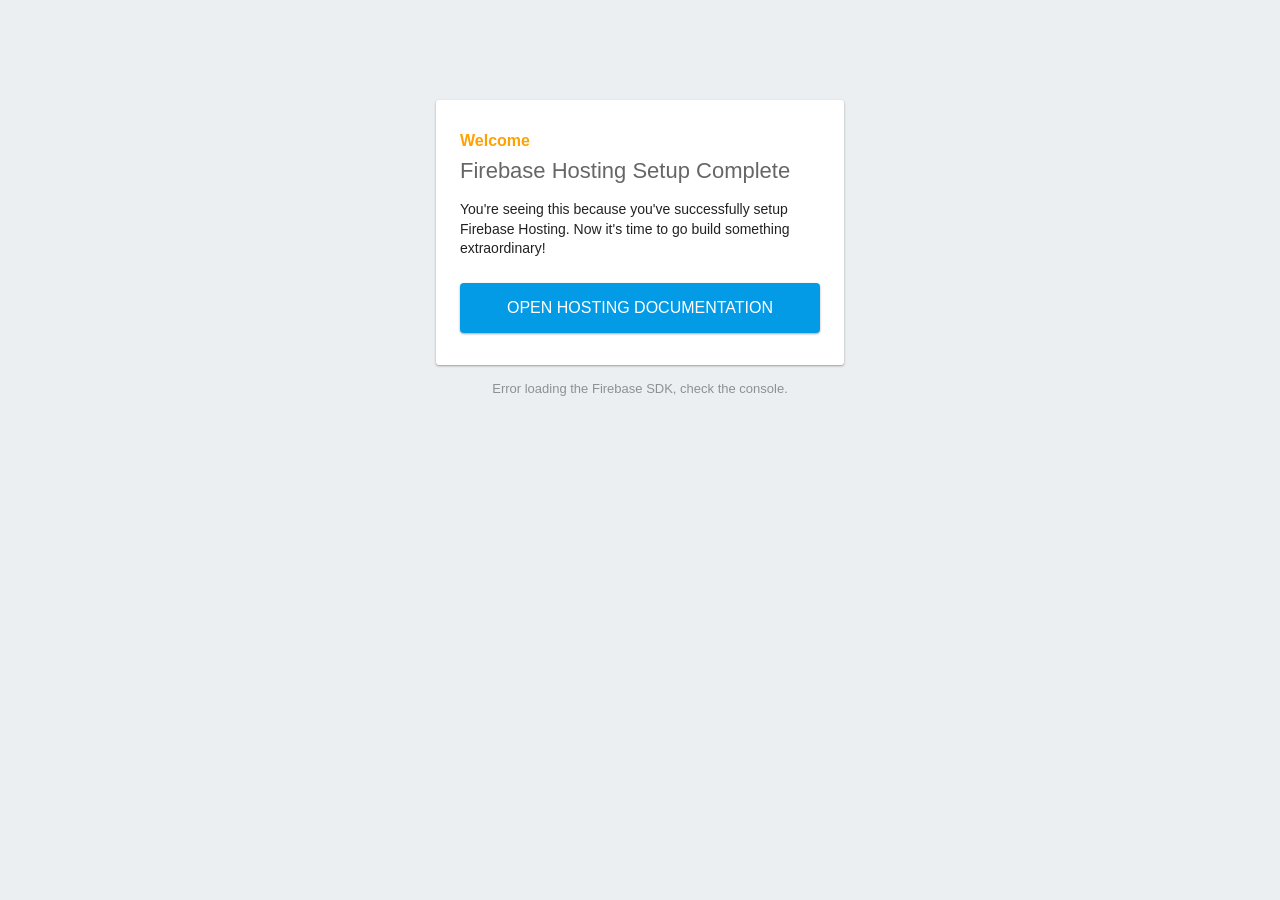
==== public/index.html @ 5edcbff5 "Primeiro commit: estrutura do site e config do Firebase" ====
<!DOCTYPE html>
<html>
  <head>
    <meta charset="utf-8">
    <meta name="viewport" content="width=device-width, initial-scale=1">
    <title>Welcome to Firebase Hosting</title>

    <!-- update the version number as needed -->
    <script defer src="/__/firebase/12.10.0/firebase-app-compat.js"></script>
    <!-- include only the Firebase features as you need -->
    <script defer src="/__/firebase/12.10.0/firebase-auth-compat.js"></script>
    <script defer src="/__/firebase/12.10.0/firebase-database-compat.js"></script>
    <script defer src="/__/firebase/12.10.0/firebase-firestore-compat.js"></script>
    <script defer src="/__/firebase/12.10.0/firebase-functions-compat.js"></script>
    <script defer src="/__/firebase/12.10.0/firebase-messaging-compat.js"></script>
    <script defer src="/__/firebase/12.10.0/firebase-storage-compat.js"></script>
    <script defer src="/__/firebase/12.10.0/firebase-analytics-compat.js"></script>
    <script defer src="/__/firebase/12.10.0/firebase-remote-config-compat.js"></script>
    <script defer src="/__/firebase/12.10.0/firebase-performance-compat.js"></script>
    <!-- 
      initialize the SDK after all desired features are loaded, set useEmulator to false
      to avoid connecting the SDK to running emulators.
    -->
    <script defer src="/__/firebase/init.js?useEmulator=true"></script>

    <style media="screen">
      body { background: #ECEFF1; color: rgba(0,0,0,0.87); font-family: Roboto, Helvetica, Arial, sans-serif; margin: 0; padding: 0; }
      #message { background: white; max-width: 360px; margin: 100px auto 16px; padding: 32px 24px; border-radius: 3px; }
      #message h2 { color: #ffa100; font-weight: bold; font-size: 16px; margin: 0 0 8px; }
      #message h1 { font-size: 22px; font-weight: 300; color: rgba(0,0,0,0.6); margin: 0 0 16px;}
      #message p { line-height: 140%; margin: 16px 0 24px; font-size: 14px; }
      #message a { display: block; text-align: center; background: #039be5; text-transform: uppercase; text-decoration: none; color: white; padding: 16px; border-radius: 4px; }
      #message, #message a { box-shadow: 0 1px 3px rgba(0,0,0,0.12), 0 1px 2px rgba(0,0,0,0.24); }
      #load { color: rgba(0,0,0,0.4); text-align: center; font-size: 13px; }
      @media (max-width: 600px) {
        body, #message { margin-top: 0; background: white; box-shadow: none; }
        body { border-top: 16px solid #ffa100; }
      }
    </style>
  </head>
  <body>
    <div id="message">
      <h2>Welcome</h2>
      <h1>Firebase Hosting Setup Complete</h1>
      <p>You're seeing this because you've successfully setup Firebase Hosting. Now it's time to go build something extraordinary!</p>
      <a target="_blank" href="https://firebase.google.com/docs/hosting/">Open Hosting Documentation</a>
    </div>
    <p id="load">Firebase SDK Loading&hellip;</p>

    <script>
      document.addEventListener('DOMContentLoaded', function() {
        const loadEl = document.querySelector('#load');
        // // 🔥🔥🔥🔥🔥🔥🔥🔥🔥🔥🔥🔥🔥🔥🔥🔥🔥🔥🔥🔥🔥🔥🔥🔥🔥🔥🔥🔥🔥🔥🔥
        // // The Firebase SDK is initialized and available here!
        //
        // firebase.auth().onAuthStateChanged(user => { });
        // firebase.database().ref('/path/to/ref').on('value', snapshot => { });
        // firebase.firestore().doc('/foo/bar').get().then(() => { });
        // firebase.functions().httpsCallable('yourFunction')().then(() => { });
        // firebase.messaging().requestPermission().then(() => { });
        // firebase.storage().ref('/path/to/ref').getDownloadURL().then(() => { });
        // firebase.analytics(); // call to activate
        // firebase.analytics().logEvent('tutorial_completed');
        // firebase.performance(); // call to activate
        //
        // // 🔥🔥🔥🔥🔥🔥🔥🔥🔥🔥🔥🔥🔥🔥🔥🔥🔥🔥🔥🔥🔥🔥🔥🔥🔥🔥🔥🔥🔥🔥🔥

        try {
          let app = firebase.app();
          let features = [
            'auth', 
            'database', 
            'firestore',
            'functions',
            'messaging', 
            'storage', 
            'analytics', 
            'remoteConfig',
            'performance',
          ].filter(feature => typeof app[feature] === 'function');
          loadEl.textContent = `Firebase SDK loaded with ${features.join(', ')}`;
        } catch (e) {
          console.error(e);
          loadEl.textContent = 'Error loading the Firebase SDK, check the console.';
        }
      });
    </script>
  </body>
</html>
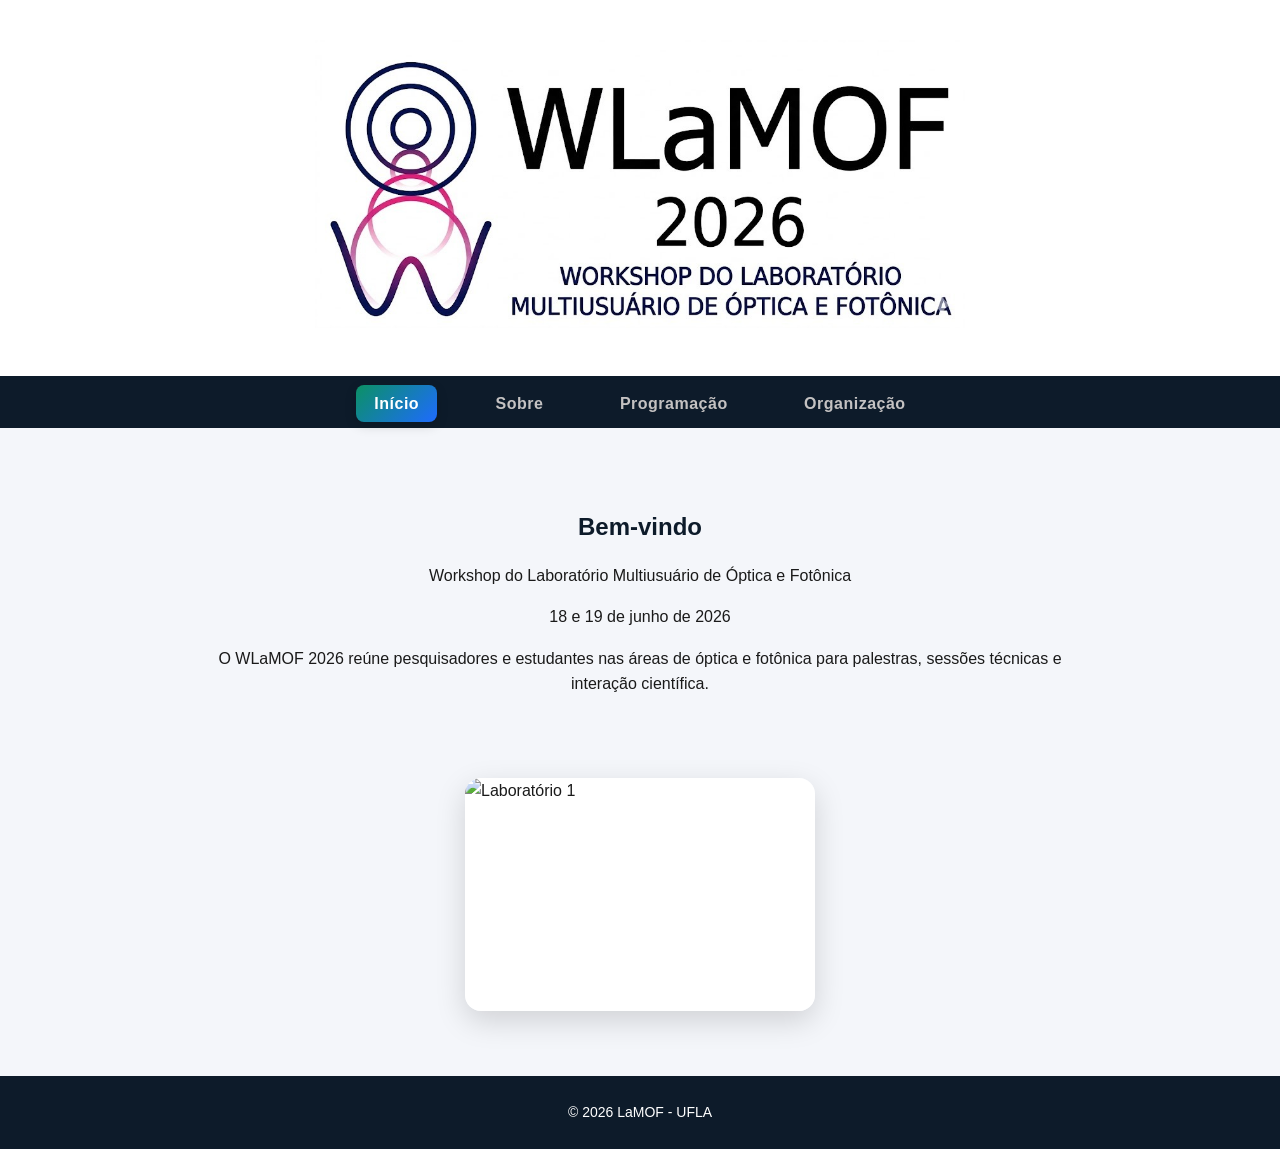
==== commit 2ed4af56: "Adicionando automação do Firebase (GitHub Actions)" ====
--- a/public/index.html
+++ b/public/index.html
@@ -1,89 +1,58 @@
 <!DOCTYPE html>
-<html>
-  <head>
-    <meta charset="utf-8">
-    <meta name="viewport" content="width=device-width, initial-scale=1">
-    <title>Welcome to Firebase Hosting</title>
+<html lang="pt-br">
+<head>
+  <meta charset="UTF-8">
+  <title>WLaMOF 2026</title>
+  <meta name="viewport" content="width=device-width, initial-scale=1.0">
+  <link rel="stylesheet" href="style.css">
+</head>
+<body>
 
-    <!-- update the version number as needed -->
-    <script defer src="/__/firebase/12.10.0/firebase-app-compat.js"></script>
-    <!-- include only the Firebase features as you need -->
-    <script defer src="/__/firebase/12.10.0/firebase-auth-compat.js"></script>
-    <script defer src="/__/firebase/12.10.0/firebase-database-compat.js"></script>
-    <script defer src="/__/firebase/12.10.0/firebase-firestore-compat.js"></script>
-    <script defer src="/__/firebase/12.10.0/firebase-functions-compat.js"></script>
-    <script defer src="/__/firebase/12.10.0/firebase-messaging-compat.js"></script>
-    <script defer src="/__/firebase/12.10.0/firebase-storage-compat.js"></script>
-    <script defer src="/__/firebase/12.10.0/firebase-analytics-compat.js"></script>
-    <script defer src="/__/firebase/12.10.0/firebase-remote-config-compat.js"></script>
-    <script defer src="/__/firebase/12.10.0/firebase-performance-compat.js"></script>
-    <!-- 
-      initialize the SDK after all desired features are loaded, set useEmulator to false
-      to avoid connecting the SDK to running emulators.
-    -->
-    <script defer src="/__/firebase/init.js?useEmulator=true"></script>
 
-    <style media="screen">
-      body { background: #ECEFF1; color: rgba(0,0,0,0.87); font-family: Roboto, Helvetica, Arial, sans-serif; margin: 0; padding: 0; }
-      #message { background: white; max-width: 360px; margin: 100px auto 16px; padding: 32px 24px; border-radius: 3px; }
-      #message h2 { color: #ffa100; font-weight: bold; font-size: 16px; margin: 0 0 8px; }
-      #message h1 { font-size: 22px; font-weight: 300; color: rgba(0,0,0,0.6); margin: 0 0 16px;}
-      #message p { line-height: 140%; margin: 16px 0 24px; font-size: 14px; }
-      #message a { display: block; text-align: center; background: #039be5; text-transform: uppercase; text-decoration: none; color: white; padding: 16px; border-radius: 4px; }
-      #message, #message a { box-shadow: 0 1px 3px rgba(0,0,0,0.12), 0 1px 2px rgba(0,0,0,0.24); }
-      #load { color: rgba(0,0,0,0.4); text-align: center; font-size: 13px; }
-      @media (max-width: 600px) {
-        body, #message { margin-top: 0; background: white; box-shadow: none; }
-        body { border-top: 16px solid #ffa100; }
-      }
-    </style>
-  </head>
-  <body>
-    <div id="message">
-      <h2>Welcome</h2>
-      <h1>Firebase Hosting Setup Complete</h1>
-      <p>You're seeing this because you've successfully setup Firebase Hosting. Now it's time to go build something extraordinary!</p>
-      <a target="_blank" href="https://firebase.google.com/docs/hosting/">Open Hosting Documentation</a>
+<header>
+  <img src="assets/logo.png" class="logo">
+</header>
+
+<nav>
+  <a href="index.html" class="active">Início</a>
+  <a href="sobre.html">Sobre</a>
+  <a href="programacao.html">Programação</a>
+  <a href="organizacao.html">Organização</a>
+</nav>
+
+<main>
+
+
+ <section class="intro">
+    <h2>Bem-vindo</h2>
+
+    <p>Workshop do Laboratório Multiusuário de Óptica e Fotônica</p>
+    <span class="date">18 e 19 de junho de 2026</span>
+    <p>
+      O WLaMOF 2026 reúne pesquisadores e estudantes nas áreas de
+      óptica e fotônica para palestras, sessões técnicas e interação científica.
+    </p>
+  </section>
+
+  <!-- CARROSSEL -->
+  <section class="carousel-section">
+    <div class="carousel-container">
+      <div class="carousel-track">
+        <img src="assets/F1.png" alt="Laboratório 1">
+        <img src="assets/F2.png" alt="Laboratório 2">
+        <img src="assets/F3.png" alt="Laboratório 3">
+        <img src="assets/F4.png" alt="Laboratório 4">
+        <img src="assets/F5.png" alt="Laboratório 5">
+      </div>
     </div>
-    <p id="load">Firebase SDK Loading&hellip;</p>
+  </section>
 
-    <script>
-      document.addEventListener('DOMContentLoaded', function() {
-        const loadEl = document.querySelector('#load');
-        // // 🔥🔥🔥🔥🔥🔥🔥🔥🔥🔥🔥🔥🔥🔥🔥🔥🔥🔥🔥🔥🔥🔥🔥🔥🔥🔥🔥🔥🔥🔥🔥
-        // // The Firebase SDK is initialized and available here!
-        //
-        // firebase.auth().onAuthStateChanged(user => { });
-        // firebase.database().ref('/path/to/ref').on('value', snapshot => { });
-        // firebase.firestore().doc('/foo/bar').get().then(() => { });
-        // firebase.functions().httpsCallable('yourFunction')().then(() => { });
-        // firebase.messaging().requestPermission().then(() => { });
-        // firebase.storage().ref('/path/to/ref').getDownloadURL().then(() => { });
-        // firebase.analytics(); // call to activate
-        // firebase.analytics().logEvent('tutorial_completed');
-        // firebase.performance(); // call to activate
-        //
-        // // 🔥🔥🔥🔥🔥🔥🔥🔥🔥🔥🔥🔥🔥🔥🔥🔥🔥🔥🔥🔥🔥🔥🔥🔥🔥🔥🔥🔥🔥🔥🔥
+</main>
 
-        try {
-          let app = firebase.app();
-          let features = [
-            'auth', 
-            'database', 
-            'firestore',
-            'functions',
-            'messaging', 
-            'storage', 
-            'analytics', 
-            'remoteConfig',
-            'performance',
-          ].filter(feature => typeof app[feature] === 'function');
-          loadEl.textContent = `Firebase SDK loaded with ${features.join(', ')}`;
-        } catch (e) {
-          console.error(e);
-          loadEl.textContent = 'Error loading the Firebase SDK, check the console.';
-        }
-      });
-    </script>
-  </body>
-</html>
+<footer>
+  © 2026 LaMOF - UFLA
+</footer>
+
+<script src="script.js"></script>
+</body>
+</html>
--- a/public/style.css
+++ b/public/style.css
@@ -0,0 +1,192 @@
+
+body {
+  font-family: 'Segoe UI', Arial, sans-serif;
+  margin: 0;
+  background-color: #f4f6fa;
+  color: #1a1a1a;
+  line-height: 1.6;
+}
+
+header {
+  background: white;
+  text-align: center;
+  padding: 40px 20px;
+  border-bottom: 3px solid #0d1b2a;
+}
+
+.logo {
+  max-width: 650px;
+  width: 90%;
+  height: auto;
+}
+
+nav {
+  background: #0d1b2a;
+  text-align: center;
+  padding: 12px;
+}
+
+nav a {
+  color: white;
+  margin: 0 18px;
+  text-decoration: none;
+  font-weight: 600;
+  letter-spacing: 0.5px;
+}
+
+nav a:hover {
+  color: #d0006f;
+}
+
+.container {
+  max-width: 1000px;
+  margin: 50px auto;
+  padding: 0 20px;
+}
+
+h1, h2, h3 {
+  color: #0d1b2a;
+}
+
+.schedule-day {
+  margin-top: 30px;
+  padding: 20px;
+  background: white;
+  border-left: 5px solid #d0006f;
+  box-shadow: 0 2px 8px rgba(0,0,0,0.05);
+}
+
+footer {
+  margin-top: 60px;
+  padding: 25px;
+  background: #0d1b2a;
+  color: white;
+  text-align: center;
+  font-size: 14px;
+}
+
+nav a {
+  padding: 10px 18px;
+  text-decoration: none;
+  color: #c4c2c2;
+  border-radius: 8px;
+  transition: all 0.25s ease;
+}
+
+/* Hover bonito */
+nav a:hover {
+  background: #f0f4ff;
+  color: #0b3d91;
+}
+
+/* Aba ativa */
+nav a.active {
+  background: linear-gradient(135deg, #0b9164, #1e6bff);
+  color: white;
+  font-weight: 600;
+  box-shadow: 0 4px 12px rgba(0,0,0,0.15);
+}
+
+.obs {
+  color: #777;
+  font-size: 0.9em;
+}
+
+.card {
+  background: #f7f9ff;
+  padding: 15px;
+  margin-bottom: 12px;
+  border-radius: 8px;
+}
+
+
+/* HERO HEADER */
+
+.hero-header {
+  text-align: center;
+  padding: 40px 20px;
+  background: linear-gradient(135deg, #0b3d91, #1e6bff);
+  color: white;
+}
+
+.hero-header .logo {
+  width: 120px;
+  margin-bottom: 15px;
+}
+
+.hero-text h1 {
+  margin: 10px 0 5px;
+  font-size: 2.2rem;
+}
+
+.hero-text .date {
+  display: block;
+  margin-top: 8px;
+  font-weight: 500;
+  opacity: 0.9;
+}
+
+/* CARROSSEL */
+
+.carousel-section {
+  max-width: 1000px;
+  margin: 40px auto;
+  padding: 0 20px;
+}
+
+.carousel {
+  position: relative;
+  overflow: hidden;
+  border-radius: 14px;
+  box-shadow: 0 8px 25px rgba(0,0,0,0.15);
+}
+
+.carousel-image {
+  width: 100%;
+  display: none;
+  transition: opacity 1s ease-in-out;
+}
+
+.carousel-image.active {
+  display: block;
+}
+
+/* INTRO */
+
+.intro {
+  max-width: 900px;
+  margin: 40px auto;
+  padding: 20px;
+  text-align: center;
+}
+
+.intro h2 {
+  margin-bottom: 15px;
+}
+
+/* CARROSSEL ELEGANTE */
+
+.carousel-section {
+  margin: 10px auto;
+  max-width: 350px; /* controla o tamanho */
+  padding: 5px;
+}
+
+.carousel-container {
+  overflow: hidden;
+  border-radius: 16px;
+  box-shadow: 0 10px 30px rgba(0,0,0,0.15);
+}
+
+.carousel-track {
+  display: flex;
+  transition: transform 1s ease-in-out;
+}
+
+.carousel-track img {
+  width: 100%;
+  height: auto;           /* mantém proporção natural */
+  flex-shrink: 0;
+  object-fit: contain;    /* adapta PNG sem cortar */
+  background: #fff;
+}
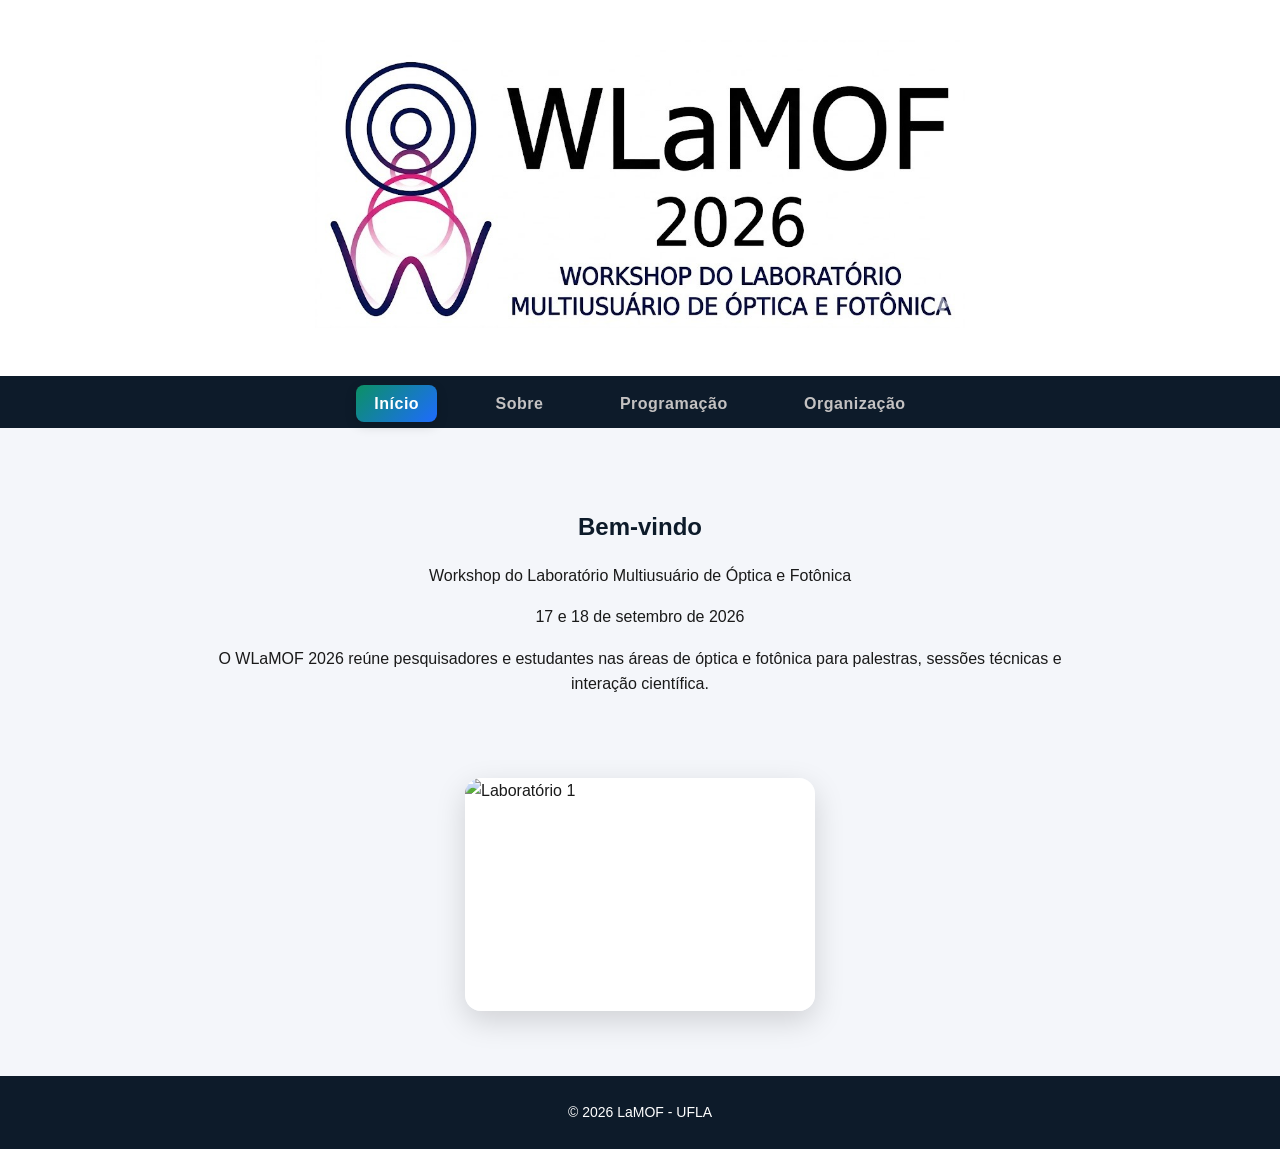
==== commit fb13c3d1: "Corrige automacao do Firebase e atualiza programacao" ====
--- a/public/index.html
+++ b/public/index.html
@@ -27,7 +27,7 @@
     <h2>Bem-vindo</h2>
 
     <p>Workshop do Laboratório Multiusuário de Óptica e Fotônica</p>
-    <span class="date">18 e 19 de junho de 2026</span>
+    <span class="date">17 e 18 de setembro de 2026</span>
     <p>
       O WLaMOF 2026 reúne pesquisadores e estudantes nas áreas de
       óptica e fotônica para palestras, sessões técnicas e interação científica.
